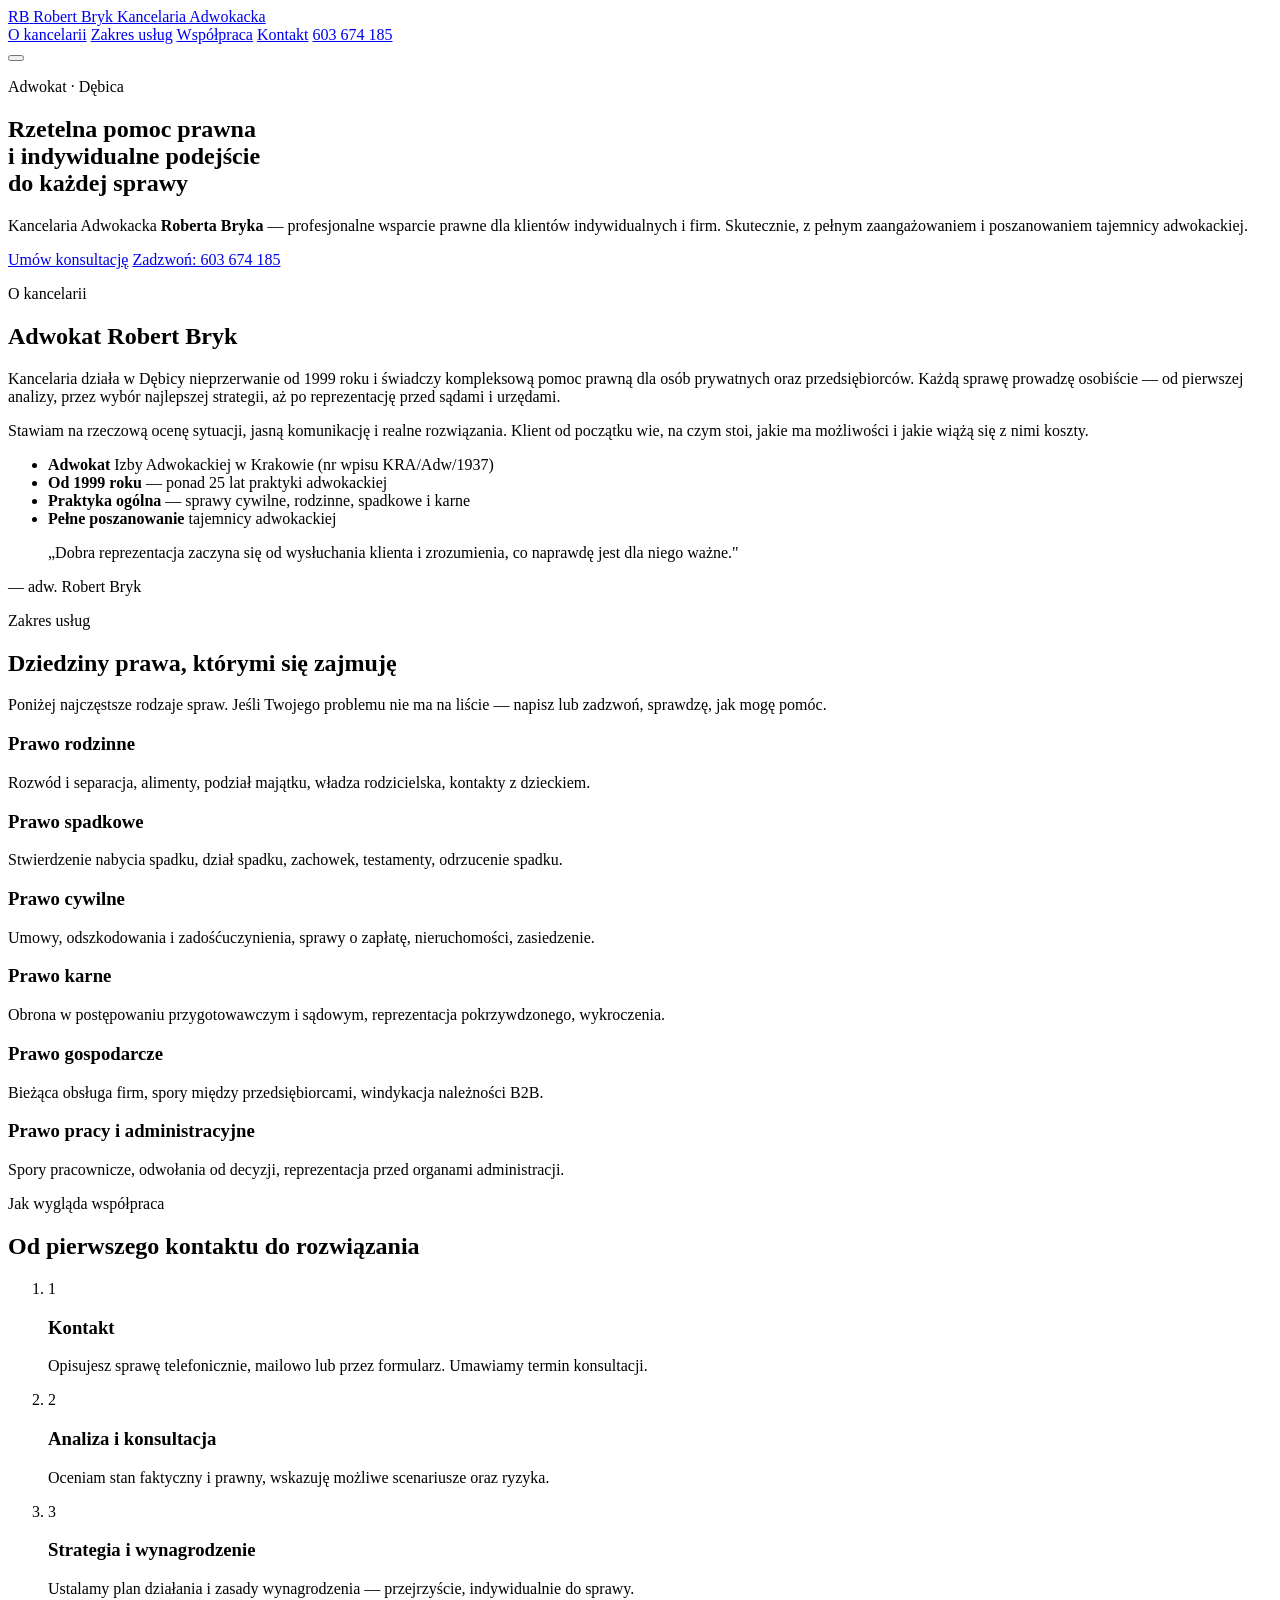
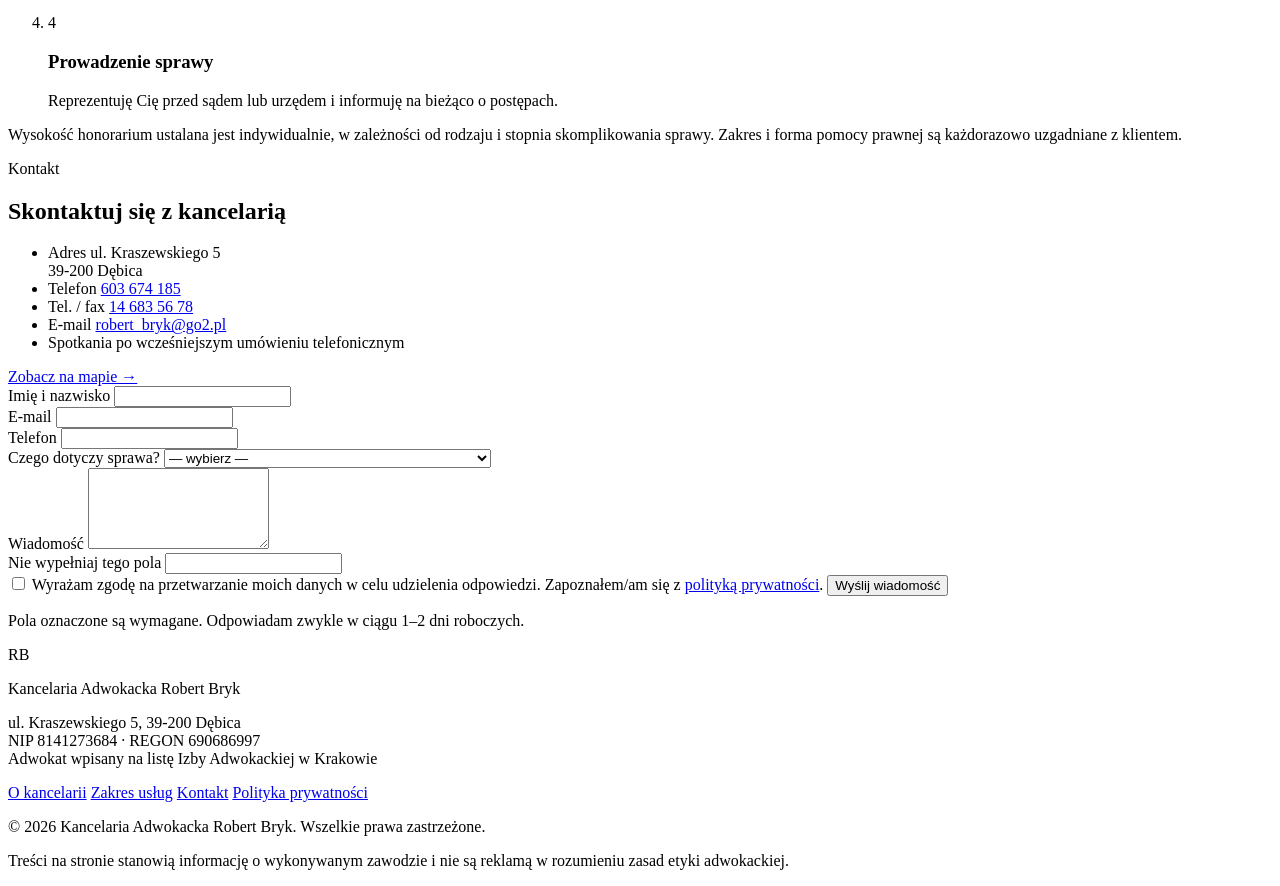
==== strona/index.html @ da654300 "Strona kancelarii adwokackiej Robert Bryk (robertbryk.pl) One-page (Vercel) + opcjonalny backend Sup" ====
<!DOCTYPE html>
<html lang="pl">
<head>
  <meta charset="utf-8">
  <meta name="viewport" content="width=device-width, initial-scale=1">
  <title>Kancelaria Adwokacka Robert Bryk — Adwokat w Dębicy</title>
  <meta name="description" content="Kancelaria Adwokacka adwokata Roberta Bryka w Dębicy. Rzetelna pomoc prawna: prawo rodzinne, spadkowe, cywilne, karne, gospodarcze i pracy. Indywidualne podejście do każdej sprawy.">
  <meta name="robots" content="index, follow">
  <link rel="canonical" href="https://www.robertbryk.pl/">

  <!-- Open Graph -->
  <meta property="og:type" content="website">
  <meta property="og:locale" content="pl_PL">
  <meta property="og:site_name" content="Kancelaria Adwokacka Robert Bryk">
  <meta property="og:title" content="Kancelaria Adwokacka Robert Bryk — Adwokat w Dębicy">
  <meta property="og:description" content="Rzetelna pomoc prawna w Dębicy. Prawo rodzinne, spadkowe, cywilne, karne, gospodarcze i pracy.">
  <meta property="og:url" content="https://www.robertbryk.pl/">
  <meta property="og:image" content="https://www.robertbryk.pl/_assets/img/og-image.jpg">

  <link rel="icon" href="/favicon.svg" type="image/svg+xml">
  <link rel="apple-touch-icon" href="/_assets/img/apple-touch-icon.png">

  <!-- Fonty -->
  <link rel="preconnect" href="https://fonts.googleapis.com">
  <link rel="preconnect" href="https://fonts.gstatic.com" crossorigin>
  <link rel="preload" as="style" href="https://fonts.googleapis.com/css2?family=Cormorant+Garamond:wght@500;600;700&family=Inter:wght@400;500;600;700&display=swap" onload="this.onload=null;this.rel='stylesheet'">
  <noscript><link rel="stylesheet" href="https://fonts.googleapis.com/css2?family=Cormorant+Garamond:wght@500;600;700&family=Inter:wght@400;500;600;700&display=swap"></noscript>

  <link rel="stylesheet" href="/_assets/css/style.css">

  <!-- Dane strukturalne: kancelaria prawna -->
  <script type="application/ld+json">
  {
    "@context": "https://schema.org",
    "@type": "LegalService",
    "name": "Kancelaria Adwokacka Robert Bryk",
    "image": "https://www.robertbryk.pl/_assets/img/og-image.jpg",
    "url": "https://www.robertbryk.pl/",
    "telephone": "+48603674185",
    "email": "robert_bryk@go2.pl",
    "taxID": "8141273684",
    "foundingDate": "1999",
    "priceRange": "$$",
    "address": {
      "@type": "PostalAddress",
      "streetAddress": "ul. Kraszewskiego 5",
      "addressLocality": "Dębica",
      "postalCode": "39-200",
      "addressCountry": "PL"
    },
    "areaServed": "Dębica i okolice",
    "knowsLanguage": "pl"
  }
  </script>
</head>
<body>

  <!-- ───────────────── NAGŁÓWEK / NAWIGACJA ───────────────── -->
  <header class="site-header" id="top">
    <div class="container nav-wrap">
      <a class="brand" href="#top" aria-label="Kancelaria Adwokacka Robert Bryk — strona główna">
        <span class="brand-mark">RB</span>
        <span class="brand-text">
          <span class="brand-name">Robert Bryk</span>
          <span class="brand-sub">Kancelaria Adwokacka</span>
        </span>
      </a>

      <nav class="main-nav" id="main-nav" aria-label="Nawigacja główna">
        <a href="#o-kancelarii">O kancelarii</a>
        <a href="#uslugi">Zakres usług</a>
        <a href="#wspolpraca">Współpraca</a>
        <a href="#kontakt">Kontakt</a>
        <a class="nav-phone" href="tel:+48603674185">603&nbsp;674&nbsp;185</a>
      </nav>

      <button class="nav-toggle" id="nav-toggle" aria-label="Otwórz menu" aria-expanded="false" aria-controls="main-nav">
        <span></span><span></span><span></span>
      </button>
    </div>
  </header>

  <main>

    <!-- ───────────────── HERO ───────────────── -->
    <section class="hero" id="hero">
      <div class="container hero-inner">
        <p class="hero-eyebrow reveal">Adwokat &middot; Dębica</p>
        <h1 class="hero-title reveal">Rzetelna pomoc prawna<br>i&nbsp;indywidualne podejście<br>do&nbsp;każdej sprawy</h1>
        <p class="hero-lead reveal">
          Kancelaria Adwokacka <strong>Roberta Bryka</strong> &mdash; profesjonalne wsparcie prawne
          dla&nbsp;klientów indywidualnych i&nbsp;firm. Skutecznie, z&nbsp;pełnym zaangażowaniem
          i&nbsp;poszanowaniem tajemnicy adwokackiej.
        </p>
        <div class="hero-cta reveal">
          <a class="btn btn-primary" href="#kontakt">Umów konsultację</a>
          <a class="btn btn-ghost" href="tel:+48603674185">Zadzwoń: 603&nbsp;674&nbsp;185</a>
        </div>
      </div>
    </section>

    <!-- ───────────────── O KANCELARII ───────────────── -->
    <section class="section" id="o-kancelarii">
      <div class="container grid-2">
        <div class="reveal">
          <p class="section-eyebrow">O kancelarii</p>
          <h2 class="section-title">Adwokat Robert Bryk</h2>
          <p>
            Kancelaria działa w&nbsp;Dębicy nieprzerwanie od&nbsp;1999&nbsp;roku i&nbsp;świadczy kompleksową
            pomoc prawną dla&nbsp;osób prywatnych oraz przedsiębiorców. Każdą sprawę prowadzę osobiście
            &mdash; od&nbsp;pierwszej analizy, przez wybór najlepszej strategii, aż&nbsp;po reprezentację
            przed sądami i&nbsp;urzędami.
          </p>
          <p>
            Stawiam na&nbsp;rzeczową ocenę sytuacji, jasną komunikację i&nbsp;realne rozwiązania.
            Klient od&nbsp;początku wie, na&nbsp;czym stoi, jakie ma&nbsp;możliwości i&nbsp;jakie wiążą się
            z&nbsp;nimi koszty.
          </p>
          <ul class="facts">
            <li><strong>Adwokat</strong> Izby Adwokackiej w&nbsp;Krakowie (nr wpisu KRA/Adw/1937)</li>
            <li><strong>Od 1999 roku</strong> &mdash; ponad 25 lat praktyki adwokackiej</li>
            <li><strong>Praktyka ogólna</strong> &mdash; sprawy cywilne, rodzinne, spadkowe i&nbsp;karne</li>
            <li><strong>Pełne poszanowanie</strong> tajemnicy adwokackiej</li>
          </ul>
        </div>
        <div class="about-aside reveal">
          <blockquote>
            „Dobra reprezentacja zaczyna się od&nbsp;wysłuchania klienta i&nbsp;zrozumienia,
            co&nbsp;naprawdę jest dla&nbsp;niego ważne."
          </blockquote>
          <p class="about-sign">— adw. Robert Bryk</p>
        </div>
      </div>
    </section>

    <!-- ───────────────── ZAKRES USŁUG ───────────────── -->
    <section class="section section-alt" id="uslugi">
      <div class="container">
        <div class="section-head reveal">
          <p class="section-eyebrow">Zakres usług</p>
          <h2 class="section-title">Dziedziny prawa, którymi się zajmuję</h2>
          <p class="section-intro">
            Poniżej najczęstsze rodzaje spraw. Jeśli Twojego problemu nie ma na&nbsp;liście &mdash;
            napisz lub zadzwoń, sprawdzę, jak mogę pomóc.
          </p>
        </div>

        <div class="cards">
          <article class="card reveal">
            <h3>Prawo rodzinne</h3>
            <p>Rozwód i&nbsp;separacja, alimenty, podział majątku, władza rodzicielska, kontakty z&nbsp;dzieckiem.</p>
          </article>
          <article class="card reveal">
            <h3>Prawo spadkowe</h3>
            <p>Stwierdzenie nabycia spadku, dział spadku, zachowek, testamenty, odrzucenie spadku.</p>
          </article>
          <article class="card reveal">
            <h3>Prawo cywilne</h3>
            <p>Umowy, odszkodowania i&nbsp;zadośćuczynienia, sprawy o&nbsp;zapłatę, nieruchomości, zasiedzenie.</p>
          </article>
          <article class="card reveal">
            <h3>Prawo karne</h3>
            <p>Obrona w&nbsp;postępowaniu przygotowawczym i&nbsp;sądowym, reprezentacja pokrzywdzonego, wykroczenia.</p>
          </article>
          <article class="card reveal">
            <h3>Prawo gospodarcze</h3>
            <p>Bieżąca obsługa firm, spory między przedsiębiorcami, windykacja należności B2B.</p>
          </article>
          <article class="card reveal">
            <h3>Prawo pracy i administracyjne</h3>
            <p>Spory pracownicze, odwołania od&nbsp;decyzji, reprezentacja przed organami administracji.</p>
          </article>
        </div>
      </div>
    </section>

    <!-- ───────────────── WSPÓŁPRACA ───────────────── -->
    <section class="section" id="wspolpraca">
      <div class="container">
        <div class="section-head reveal">
          <p class="section-eyebrow">Jak wygląda współpraca</p>
          <h2 class="section-title">Od pierwszego kontaktu do rozwiązania</h2>
        </div>

        <ol class="steps">
          <li class="reveal">
            <span class="step-no">1</span>
            <h3>Kontakt</h3>
            <p>Opisujesz sprawę telefonicznie, mailowo lub przez formularz. Umawiamy termin konsultacji.</p>
          </li>
          <li class="reveal">
            <span class="step-no">2</span>
            <h3>Analiza i konsultacja</h3>
            <p>Oceniam stan faktyczny i&nbsp;prawny, wskazuję możliwe scenariusze oraz ryzyka.</p>
          </li>
          <li class="reveal">
            <span class="step-no">3</span>
            <h3>Strategia i wynagrodzenie</h3>
            <p>Ustalamy plan działania i&nbsp;zasady wynagrodzenia &mdash; przejrzyście, indywidualnie do&nbsp;sprawy.</p>
          </li>
          <li class="reveal">
            <span class="step-no">4</span>
            <h3>Prowadzenie sprawy</h3>
            <p>Reprezentuję Cię przed sądem lub&nbsp;urzędem i&nbsp;informuję na&nbsp;bieżąco o&nbsp;postępach.</p>
          </li>
        </ol>

        <p class="note reveal">
          Wysokość honorarium ustalana jest indywidualnie, w&nbsp;zależności od&nbsp;rodzaju i&nbsp;stopnia
          skomplikowania sprawy. Zakres i&nbsp;forma pomocy prawnej są każdorazowo uzgadniane z&nbsp;klientem.
        </p>
      </div>
    </section>

    <!-- ───────────────── KONTAKT ───────────────── -->
    <section class="section section-alt" id="kontakt">
      <div class="container grid-2 contact-grid">
        <div class="reveal">
          <p class="section-eyebrow">Kontakt</p>
          <h2 class="section-title">Skontaktuj się z kancelarią</h2>

          <ul class="contact-list">
            <li>
              <span class="contact-label">Adres</span>
              <span>ul. Kraszewskiego 5<br>39-200 Dębica</span>
            </li>
            <li>
              <span class="contact-label">Telefon</span>
              <a href="tel:+48603674185">603 674 185</a>
            </li>
            <li>
              <span class="contact-label">Tel. / fax</span>
              <a href="tel:+48146835678">14 683 56 78</a>
            </li>
            <li>
              <span class="contact-label">E-mail</span>
              <a href="mailto:robert_bryk@go2.pl">robert_bryk@go2.pl</a>
            </li>
            <li>
              <span class="contact-label">Spotkania</span>
              <span>po wcześniejszym umówieniu telefonicznym</span>
            </li>
          </ul>

          <a class="map-link" href="https://www.google.com/maps/search/?api=1&query=Kraszewskiego+5+Dębica" target="_blank" rel="noopener">
            Zobacz na mapie →
          </a>
        </div>

        <div class="reveal">
          <form class="contact-form" id="contact-form" novalidate>
            <div class="field">
              <label for="cf-name">Imię i nazwisko</label>
              <input type="text" id="cf-name" name="name" autocomplete="name" required>
            </div>
            <div class="field-row">
              <div class="field">
                <label for="cf-email">E-mail</label>
                <input type="email" id="cf-email" name="email" autocomplete="email" required>
              </div>
              <div class="field">
                <label for="cf-phone">Telefon</label>
                <input type="tel" id="cf-phone" name="phone" autocomplete="tel">
              </div>
            </div>
            <div class="field">
              <label for="cf-subject">Czego dotyczy sprawa?</label>
              <select id="cf-subject" name="subject">
                <option value="">— wybierz —</option>
                <option>Prawo rodzinne (rozwód, alimenty, podział majątku)</option>
                <option>Prawo spadkowe</option>
                <option>Prawo cywilne</option>
                <option>Prawo karne</option>
                <option>Prawo gospodarcze / firma</option>
                <option>Prawo pracy</option>
                <option>Inna sprawa</option>
              </select>
            </div>
            <div class="field">
              <label for="cf-message">Wiadomość</label>
              <textarea id="cf-message" name="message" rows="5" required></textarea>
            </div>

            <!-- honeypot antyspamowy (ukryty) -->
            <div class="hp" aria-hidden="true">
              <label>Nie wypełniaj tego pola
                <input type="text" name="company" tabindex="-1" autocomplete="off">
              </label>
            </div>

            <label class="consent">
              <input type="checkbox" id="cf-consent" name="consent" required>
              <span>
                Wyrażam zgodę na&nbsp;przetwarzanie moich danych w&nbsp;celu udzielenia odpowiedzi.
                Zapoznałem/am się z&nbsp;<a href="/polityka-prywatnosci.html" target="_blank" rel="noopener">polityką prywatności</a>.
              </span>
            </label>

            <button type="submit" class="btn btn-primary btn-block">Wyślij wiadomość</button>
            <p class="form-hint">Pola oznaczone są wymagane. Odpowiadam zwykle w&nbsp;ciągu 1–2 dni roboczych.</p>
          </form>
        </div>
      </div>
    </section>

  </main>

  <!-- ───────────────── STOPKA ───────────────── -->
  <footer class="site-footer">
    <div class="container footer-inner">
      <div>
        <span class="brand-mark brand-mark--sm">RB</span>
        <p class="footer-name">Kancelaria Adwokacka Robert Bryk</p>
        <p class="footer-addr">ul. Kraszewskiego 5, 39-200 Dębica<br>NIP 8141273684 &middot; REGON 690686997<br>Adwokat wpisany na listę Izby Adwokackiej w&nbsp;Krakowie</p>
      </div>
      <nav class="footer-nav" aria-label="Stopka">
        <a href="#o-kancelarii">O kancelarii</a>
        <a href="#uslugi">Zakres usług</a>
        <a href="#kontakt">Kontakt</a>
        <a href="/polityka-prywatnosci.html">Polityka prywatności</a>
      </nav>
    </div>
    <div class="container footer-bottom">
      <p>&copy; <span id="year">2026</span> Kancelaria Adwokacka Robert Bryk. Wszelkie prawa zastrzeżone.</p>
      <p class="footer-note">Treści na stronie stanowią informację o&nbsp;wykonywanym zawodzie i&nbsp;nie są reklamą w&nbsp;rozumieniu zasad etyki adwokackiej.</p>
    </div>
  </footer>

  <script src="/_assets/js/main.js" defer></script>
  <script src="/_assets/js/kontakt.js" defer></script>
</body>
</html>
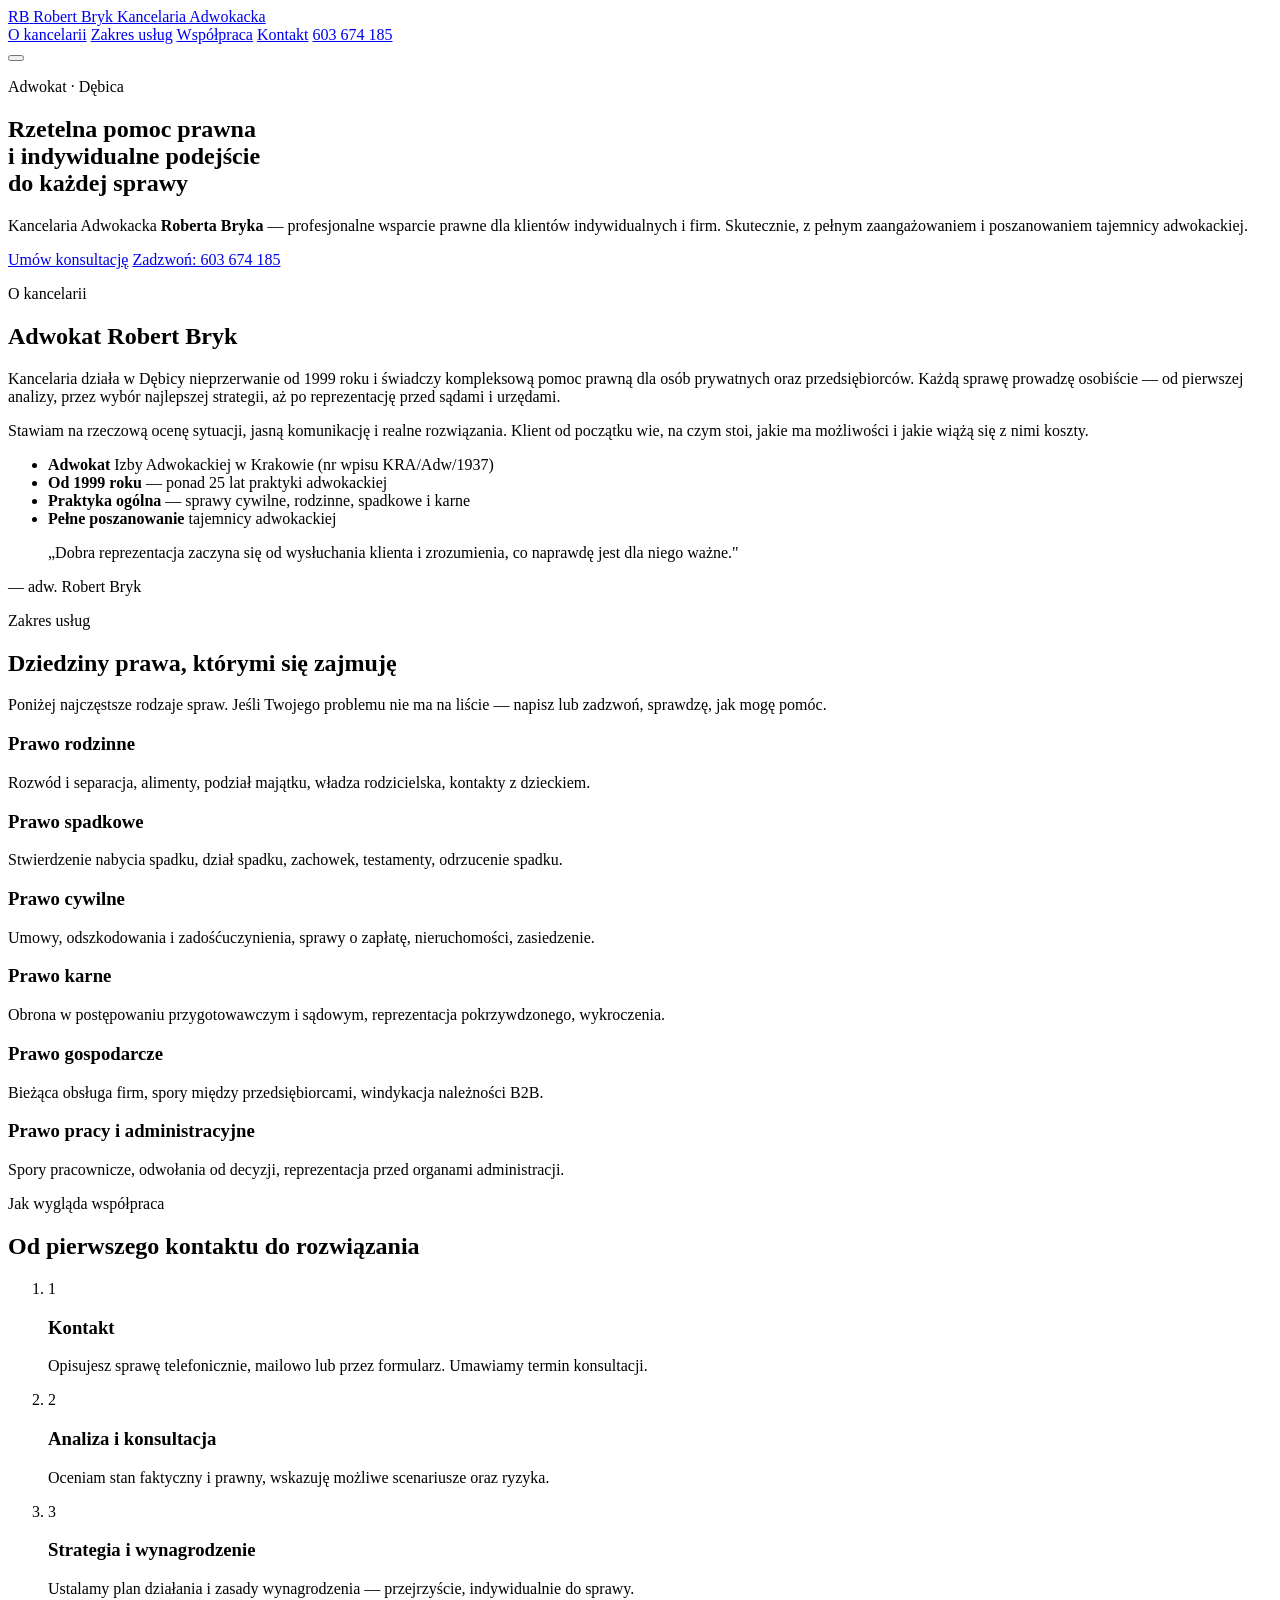
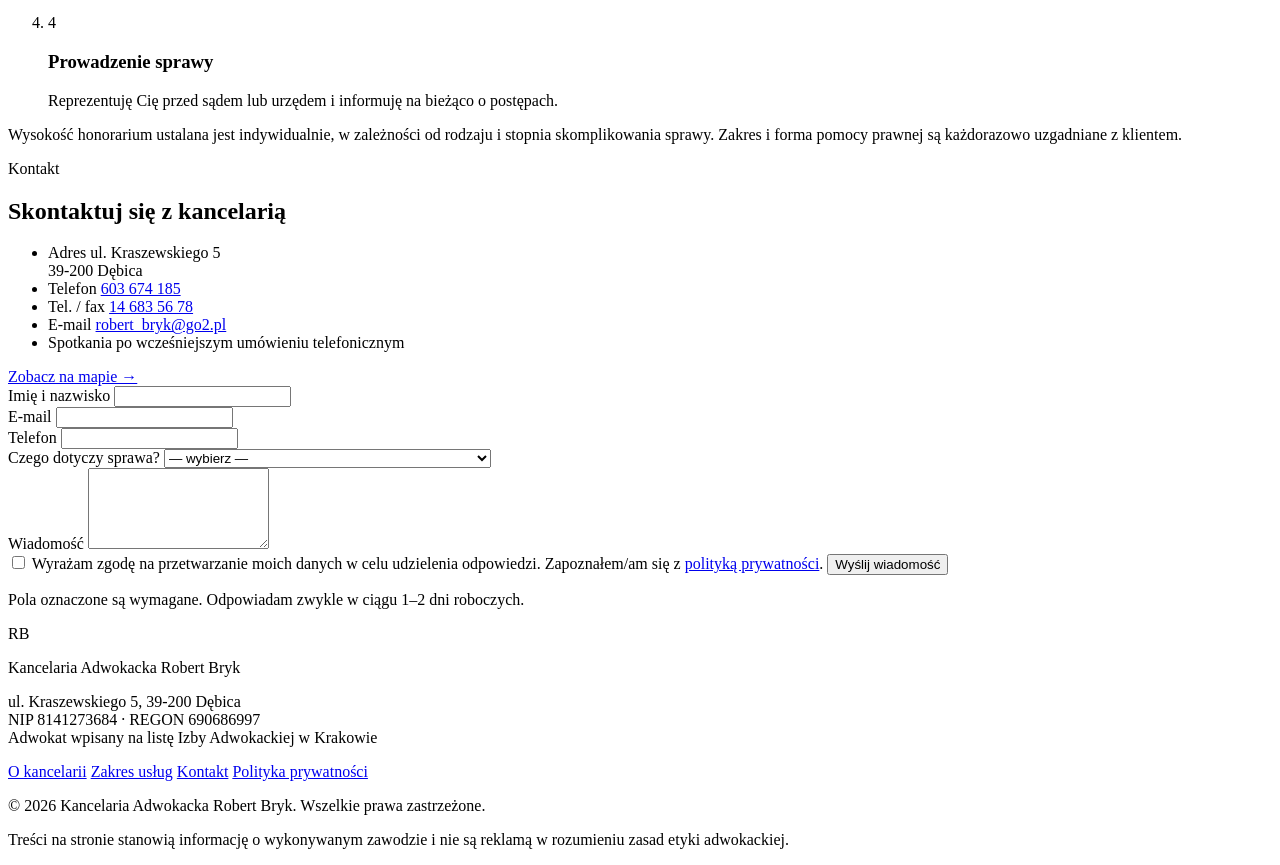
==== commit d0916ee1: "Napraw formularz kontaktowy: usuń honeypot (autofill ucinał wysyłkę) Ukryte pole name="company" było" ====
--- a/strona/index.html
+++ b/strona/index.html
@@ -3,6 +3,10 @@
 <head>
   <meta charset="utf-8">
   <meta name="viewport" content="width=device-width, initial-scale=1">
+  <meta name="theme-color" content="#14253b">
+  <meta name="author" content="Kancelaria Adwokacka Robert Bryk">
+  <meta name="geo.region" content="PL-18">
+  <meta name="geo.placename" content="Dębica">
   <title>Kancelaria Adwokacka Robert Bryk — Adwokat w Dębicy</title>
   <meta name="description" content="Kancelaria Adwokacka adwokata Roberta Bryka w Dębicy. Rzetelna pomoc prawna: prawo rodzinne, spadkowe, cywilne, karne, gospodarcze i pracy. Indywidualne podejście do każdej sprawy.">
   <meta name="robots" content="index, follow">
@@ -281,13 +285,6 @@
               <textarea id="cf-message" name="message" rows="5" required></textarea>
             </div>
 
-            <!-- honeypot antyspamowy (ukryty) -->
-            <div class="hp" aria-hidden="true">
-              <label>Nie wypełniaj tego pola
-                <input type="text" name="company" tabindex="-1" autocomplete="off">
-              </label>
-            </div>
-
             <label class="consent">
               <input type="checkbox" id="cf-consent" name="consent" required>
               <span>
